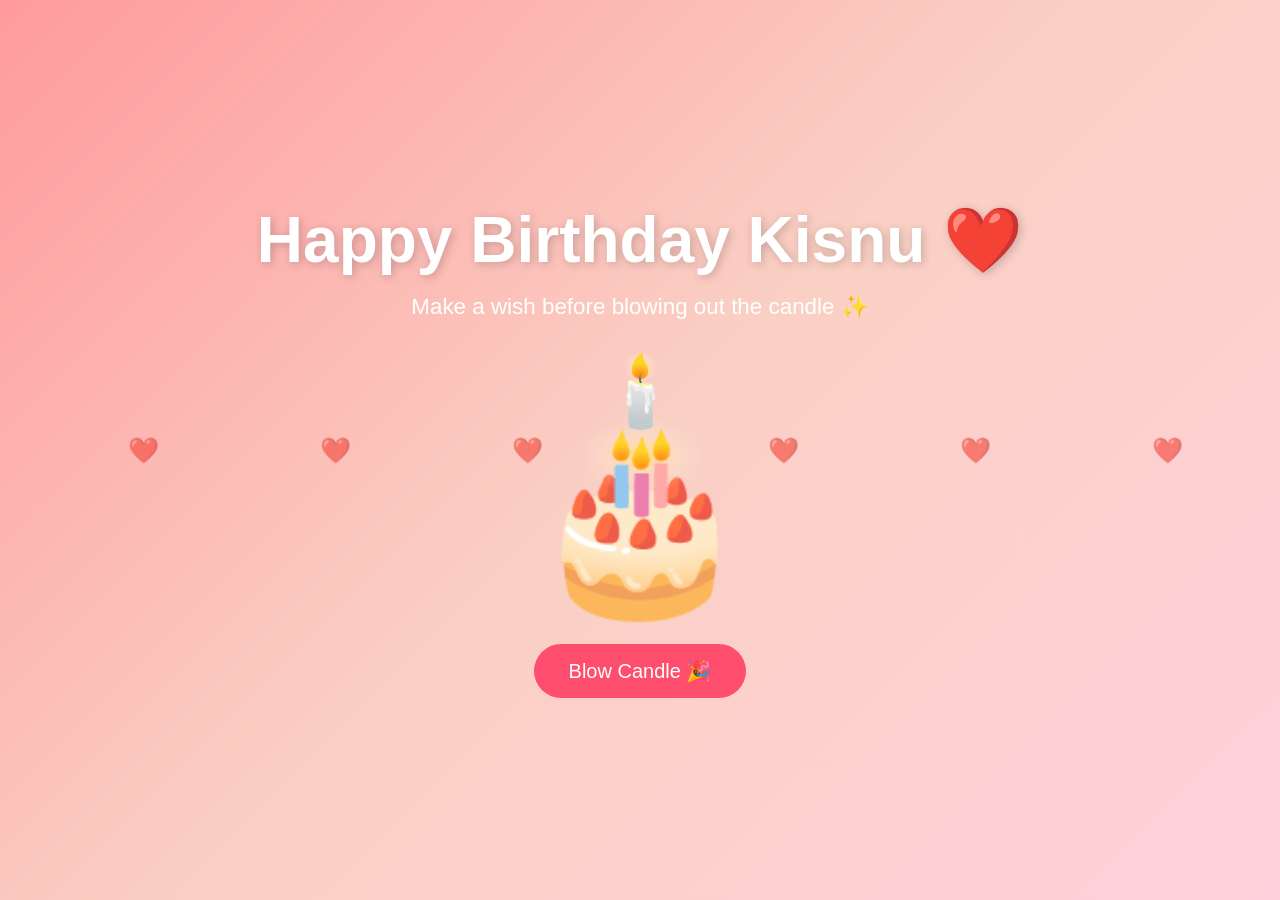
==== index.html @ ea30d5c4 "Add files via upload" ====
<!DOCTYPE html>
<html lang="en">
<head>
<meta charset="UTF-8">
<meta name="viewport" content="width=device-width, initial-scale=1.0">
<title>Happy Birthday ❤️</title>

<style>

*{
    margin:0;
    padding:0;
    box-sizing:border-box;
}

body{
    height:100vh;
    overflow:hidden;
    display:flex;
    justify-content:center;
    align-items:center;
    flex-direction:column;
    text-align:center;

    background:linear-gradient(
    135deg,
    #ff9a9e,
    #fad0c4,
    #ffd1dc
    );

    font-family:Arial,sans-serif;
}

h1{
    font-size:4rem;
    color:white;
    margin-bottom:15px;
    text-shadow:2px 2px 10px rgba(0,0,0,0.2);
}

.subtitle{
    color:white;
    font-size:1.4rem;
    margin-bottom:30px;
}

.candle{
    font-size:70px;
    margin-bottom:-20px;
    transition:0.5s;
}

.cake{
    font-size:180px;
}

button{

    padding:15px 35px;

    border:none;

    border-radius:30px;

    background:#ff4d6d;

    color:white;

    font-size:20px;

    cursor:pointer;

    margin-top:20px;

    transition:0.3s;
}

button:hover{
    transform:scale(1.05);
}

#cakeSlice{
    display:none;
    font-size:130px;
    margin-top:20px;
    animation:pop 1s ease;
}

#albumBtn{
    display:none;

    margin-top:25px;

    text-decoration:none;

    background:#ff4d6d;

    color:white;

    padding:15px 35px;

    border-radius:30px;

    font-size:20px;
}

@keyframes pop{

    0%{
        transform:scale(0);
    }

    100%{
        transform:scale(1);
    }

}

.heart{

    position:absolute;

    color:white;

    font-size:25px;

    animation:float 8s linear infinite;

    opacity:.6;
}

@keyframes float{

    from{
        transform:translateY(100vh);
    }

    to{
        transform:translateY(-120px);
    }

}

</style>
</head>
<body>

<div class="heart" style="left:10%">❤️</div>
<div class="heart" style="left:25%;animation-delay:1s">❤️</div>
<div class="heart" style="left:40%;animation-delay:2s">❤️</div>
<div class="heart" style="left:60%;animation-delay:3s">❤️</div>
<div class="heart" style="left:75%;animation-delay:4s">❤️</div>
<div class="heart" style="left:90%;animation-delay:5s">❤️</div>

<h1>Happy Birthday Kisnu ❤️</h1>

<p class="subtitle">
Make a wish before blowing out the candle ✨
</p>

<div class="candle" id="candle">
🕯️
</div>

<div class="cake">
🎂
</div>

<button onclick="blowCandle()">
Blow Candle 🎉
</button>

<div id="cakeSlice">
🍰
</div>

<a href="gallery.html" id="albumBtn">
Open My Birthday Album ❤️
</a>

<script>

function blowCandle(){

    document.getElementById("candle").innerHTML = "💨";

    document.getElementById("cakeSlice").style.display = "block";

    document.getElementById("albumBtn").style.display = "inline-block";

}

</script>

</body>
</html>
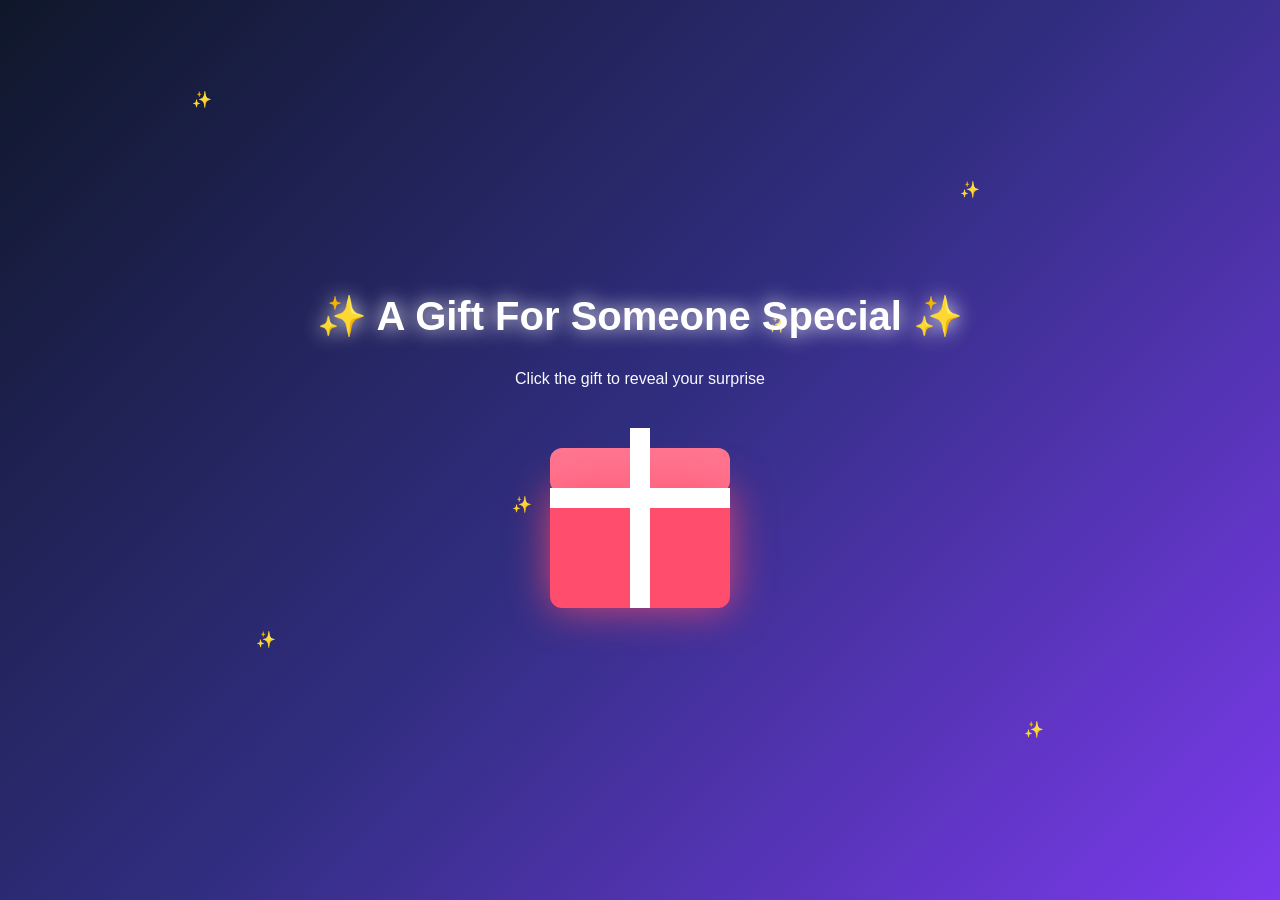
==== commit 444c7cb5: "Add files via upload" ====
--- a/index.html
+++ b/index.html
@@ -1,9 +1,8 @@
 <!DOCTYPE html>
-<html lang="en">
+<html>
 <head>
 <meta charset="UTF-8">
-<meta name="viewport" content="width=device-width, initial-scale=1.0">
-<title>Happy Birthday ❤️</title>
+<title>A Special Surprise ❤️</title>
 
 <style>
 
@@ -16,179 +15,263 @@
 body{
     height:100vh;
     overflow:hidden;
+    font-family:Arial, sans-serif;
+    background:linear-gradient(135deg,#0f172a,#312e81,#7c3aed);
     display:flex;
     justify-content:center;
     align-items:center;
-    flex-direction:column;
+}
+
+.star{
+    position:absolute;
+    color:white;
+    animation:twinkle 3s infinite;
+}
+
+@keyframes twinkle{
+    0%,100%{opacity:0.2;}
+    50%{opacity:1;}
+}
+
+.container{
     text-align:center;
-
-    background:linear-gradient(
-    135deg,
-    #ff9a9e,
-    #fad0c4,
-    #ffd1dc
-    );
-
-    font-family:Arial,sans-serif;
-}
-
-h1{
-    font-size:4rem;
+    z-index:2;
+}
+
+.title{
     color:white;
+    font-size:40px;
+    margin-bottom:30px;
+    text-shadow:0 0 20px white;
+}
+
+.subtitle{
+    color:#f8fafc;
+    margin-bottom:40px;
+}
+
+.gift{
+    position:relative;
+    width:180px;
+    height:180px;
+    margin:auto;
+    cursor:pointer;
+    transition:0.5s;
+}
+
+.gift:hover{
+    transform:scale(1.08);
+}
+
+.box{
+    width:180px;
+    height:120px;
+    background:#ff4d6d;
+    position:absolute;
+    bottom:0;
+    border-radius:12px;
+    box-shadow:0 0 40px rgba(255,77,109,.8);
+}
+
+.lid{
+    width:180px;
+    height:45px;
+    background:#ff758f;
+    position:absolute;
+    top:20px;
+    border-radius:12px;
+    transition:1s;
+}
+
+.ribbon-v{
+    position:absolute;
+    width:20px;
+    height:180px;
+    background:white;
+    left:80px;
+}
+
+.ribbon-h{
+    position:absolute;
+    width:180px;
+    height:20px;
+    background:white;
+    top:60px;
+}
+
+.open .lid{
+    transform:translateY(-80px) rotate(-15deg);
+}
+
+.secret{
+    display:none;
+    margin-top:40px;
+    background:white;
+    width:400px;
+    max-width:90vw;
+    padding:25px;
+    border-radius:20px;
+    animation:fadeIn 1s;
+}
+
+@keyframes fadeIn{
+    from{
+        opacity:0;
+        transform:translateY(40px);
+    }
+    to{
+        opacity:1;
+        transform:translateY(0);
+    }
+}
+
+.secret h2{
+    color:#ff4d6d;
     margin-bottom:15px;
-    text-shadow:2px 2px 10px rgba(0,0,0,0.2);
-}
-
-.subtitle{
+}
+
+.secret p{
+    color:#444;
+    margin-bottom:15px;
+    line-height:1.6;
+}
+
+input{
+    width:90%;
+    padding:12px;
+    border-radius:25px;
+    border:1px solid #ccc;
+    text-align:center;
+    font-size:16px;
+}
+
+button{
+    margin-top:15px;
+    padding:12px 25px;
+    border:none;
+    border-radius:25px;
+    background:#ff4d6d;
     color:white;
-    font-size:1.4rem;
-    margin-bottom:30px;
-}
-
-.candle{
-    font-size:70px;
-    margin-bottom:-20px;
-    transition:0.5s;
-}
-
-.cake{
-    font-size:180px;
-}
-
-button{
-
-    padding:15px 35px;
-
-    border:none;
-
-    border-radius:30px;
-
-    background:#ff4d6d;
-
-    color:white;
-
-    font-size:20px;
-
+    font-size:16px;
     cursor:pointer;
-
-    margin-top:20px;
-
-    transition:0.3s;
-}
-
-button:hover{
-    transform:scale(1.05);
-}
-
-#cakeSlice{
-    display:none;
-    font-size:130px;
-    margin-top:20px;
-    animation:pop 1s ease;
-}
-
-#albumBtn{
-    display:none;
-
-    margin-top:25px;
-
-    text-decoration:none;
-
-    background:#ff4d6d;
-
-    color:white;
-
-    padding:15px 35px;
-
-    border-radius:30px;
-
-    font-size:20px;
-}
-
-@keyframes pop{
-
-    0%{
-        transform:scale(0);
-    }
-
-    100%{
-        transform:scale(1);
-    }
-
 }
 
 .heart{
-
-    position:absolute;
-
-    color:white;
-
+    position:absolute;
     font-size:25px;
-
-    animation:float 8s linear infinite;
-
-    opacity:.6;
-}
-
-@keyframes float{
-
+    animation:floatUp 4s linear forwards;
+}
+
+@keyframes floatUp{
     from{
-        transform:translateY(100vh);
-    }
-
+        opacity:1;
+        transform:translateY(0);
+    }
     to{
-        transform:translateY(-120px);
-    }
-
+        opacity:0;
+        transform:translateY(-300px);
+    }
 }
 
 </style>
 </head>
+
 <body>
 
-<div class="heart" style="left:10%">❤️</div>
-<div class="heart" style="left:25%;animation-delay:1s">❤️</div>
-<div class="heart" style="left:40%;animation-delay:2s">❤️</div>
-<div class="heart" style="left:60%;animation-delay:3s">❤️</div>
-<div class="heart" style="left:75%;animation-delay:4s">❤️</div>
-<div class="heart" style="left:90%;animation-delay:5s">❤️</div>
-
-<h1>Happy Birthday Kisnu ❤️</h1>
+<div class="star" style="top:10%;left:15%">✨</div>
+<div class="star" style="top:20%;left:75%">✨</div>
+<div class="star" style="top:70%;left:20%">✨</div>
+<div class="star" style="top:80%;left:80%">✨</div>
+<div class="star" style="top:35%;left:60%">✨</div>
+<div class="star" style="top:55%;left:40%">✨</div>
+
+<div class="container">
+
+<h1 class="title">✨ A Gift For Someone Special ✨</h1>
 
 <p class="subtitle">
-Make a wish before blowing out the candle ✨
+Click the gift to reveal your surprise
 </p>
 
-<div class="candle" id="candle">
-🕯️
+<div class="gift" id="gift" onclick="openGift()">
+
+<div class="lid"></div>
+
+<div class="box"></div>
+
+<div class="ribbon-v"></div>
+
+<div class="ribbon-h"></div>
+
 </div>
 
-<div class="cake">
-🎂
+<div class="secret" id="secret">
+
+<h2>💌 Secret Birthday Message</h2>
+
+<p>
+This little gift was made especially for you.
+Before you continue, enter the secret password.
+</p>
+
+<input type="password"
+id="password"
+placeholder="Enter Secret Password">
+
+<br>
+
+<button onclick="checkPassword()">
+Unlock Surprise ❤️
+</button>
+
 </div>
 
-<button onclick="blowCandle()">
-Blow Candle 🎉
-</button>
-
-<div id="cakeSlice">
-🍰
 </div>
 
-<a href="gallery.html" id="albumBtn">
-Open My Birthday Album ❤️
-</a>
-
 <script>
 
-function blowCandle(){
-
-    document.getElementById("candle").innerHTML = "💨";
-
-    document.getElementById("cakeSlice").style.display = "block";
-
-    document.getElementById("albumBtn").style.display = "inline-block";
-
+function openGift(){
+
+    document.getElementById("gift")
+    .classList.add("open");
+
+    document.getElementById("secret")
+    .style.display="block";
+
+    for(let i=0;i<20;i++){
+
+        let heart=document.createElement("div");
+
+        heart.innerHTML="❤️";
+
+        heart.className="heart";
+
+        heart.style.left=
+        (window.innerWidth/2 +
+        Math.random()*200-100)+"px";
+
+        heart.style.top=
+        (window.innerHeight/2)+"px";
+
+        document.body.appendChild(heart);
+
+        setTimeout(()=>{
+            heart.remove();
+        },4000);
+    }
+}
+
+function checkPassword(){
+
+    let pass=
+    document.getElementById("password").value;
+
+    if(pass==="20061311"){
+        window.location.href="home.html";
+    }
+    else{
+        alert("Wrong password ❤️");
+    }
 }
 
 </script>
